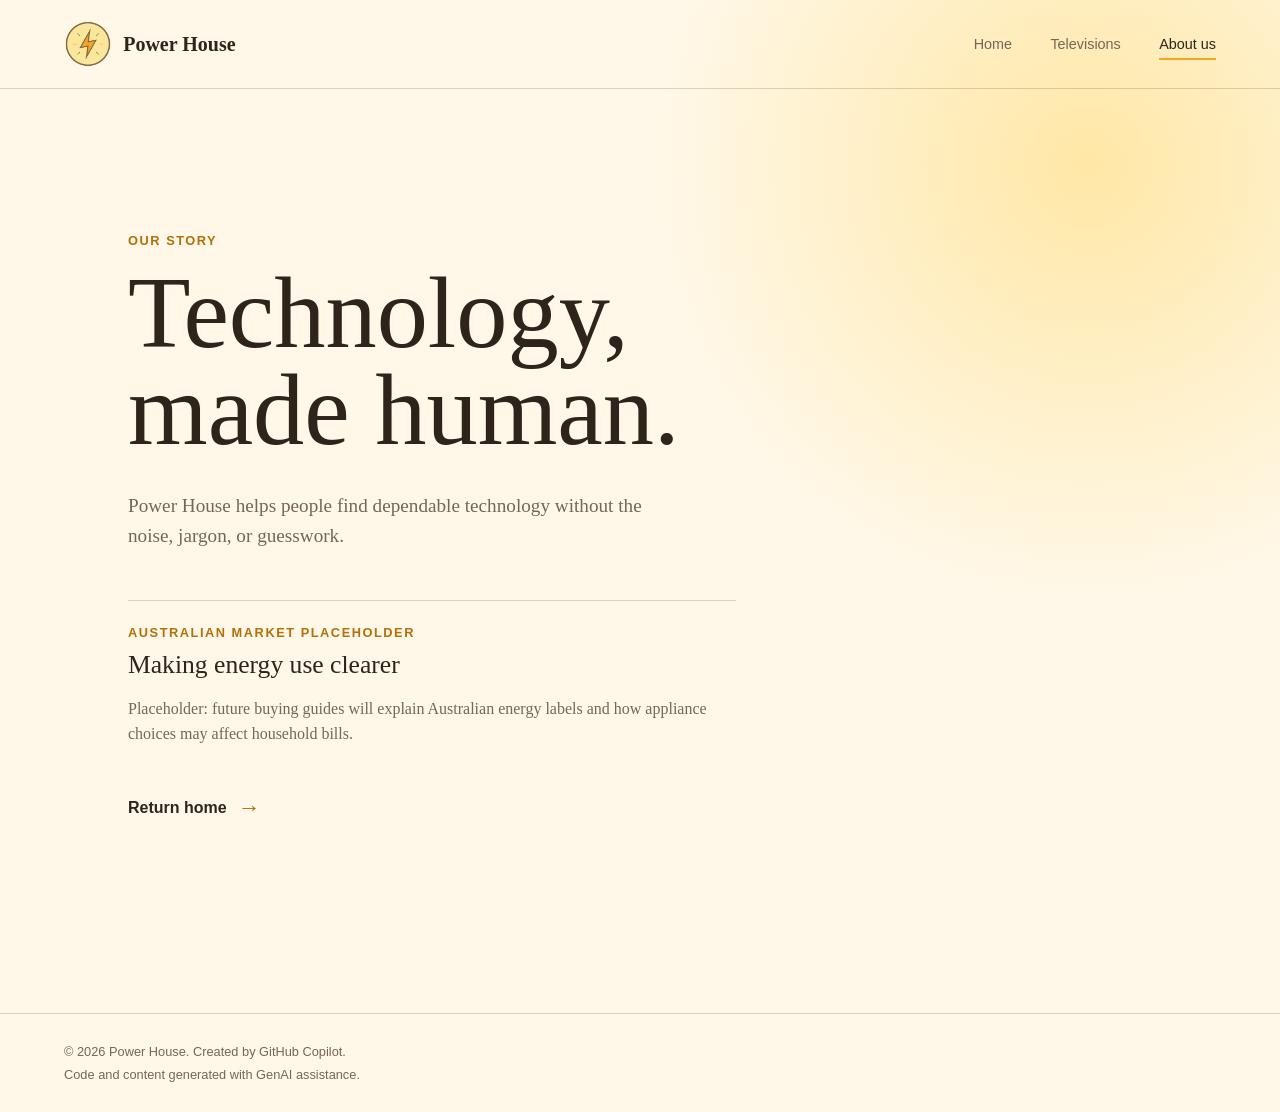
==== about_us.html @ 9d33b6a7 "Testing" ====
<!DOCTYPE html>
<html lang="en">
<head>
	<meta charset="UTF-8">
	<meta name="viewport" content="width=device-width, initial-scale=1.0">
	<title>Power House | About us</title>
	<link rel="stylesheet" href="design.css">
	<script src="swap.js" defer></script>
</head>
<body>
	<header class="site-header">
		<a class="brand" href="index.html" data-page="home" aria-label="Power House home">
			<img src="PowerIcon.png" alt="Power House logo">
			<span>Power House</span>
		</a>
		<nav class="top-nav" aria-label="Main navigation">
			<a href="index.html" data-page="home">Home</a>
			<a href="televisions.html" data-page="televisions">Televisions</a>
			<a href="about_us.html" data-page="about">About us</a>
		</nav>
	</header>

	<main class="page-content">
		<p class="eyebrow">Our story</p>
		<h1>Technology, made human.</h1>
		<p class="intro">Power House helps people find dependable technology without the noise, jargon, or guesswork.</p>
		<section class="energy-note" aria-labelledby="energy-heading">
			<p class="eyebrow">Australian market placeholder</p>
			<h2 id="energy-heading">Making energy use clearer</h2>
			<p>Placeholder: future buying guides will explain Australian energy labels and how appliance choices may affect household bills.</p>
		</section>
		<a class="action-link" href="index.html" data-page="home">Return home <span aria-hidden="true">&#8594;</span></a>
	</main>

	<footer class="site-footer">
		<p>&copy; 2026 Power House. Created by GitHub Copilot.</p>
		<p>Code and content generated with GenAI assistance.</p>
	</footer>
</body>
</html>
---- design.css ----
:root {
	--ink: #2e241c;
	--muted: #756657;
	--paper: #fff8e8;
	--accent: #f5a623;
	--line: rgba(46, 36, 28, 0.18);
}

* {
	box-sizing: border-box;
}

body {
	min-height: 100vh;
	margin: 0;
	color: var(--ink);
	background: radial-gradient(circle at 85% 15%, #ffe7a6 0, transparent 30%), var(--paper);
	font-family: Georgia, 'Times New Roman', serif;
}

.site-header {
	display: flex;
	align-items: center;
	justify-content: space-between;
	gap: 2rem;
	padding: 1.25rem clamp(1.25rem, 5vw, 5rem);
	border-bottom: 1px solid var(--line);
}

.brand {
	display: inline-flex;
	align-items: center;
	gap: 0.7rem;
	color: var(--ink);
	font-size: 1.25rem;
	font-weight: bold;
	text-decoration: none;
}

.brand img {
	width: 3rem;
	height: 3rem;
	transition: transform 180ms ease;
}

.brand:hover img,
.brand:focus-visible img {
	transform: rotate(12deg) scale(1.08);
}

.top-nav {
	display: flex;
	align-items: center;
	gap: clamp(1rem, 3vw, 2.5rem);
}

.top-nav a {
	position: relative;
	padding: 0.5rem 0;
	color: var(--muted);
	font-family: 'Trebuchet MS', sans-serif;
	font-size: 0.9rem;
	text-decoration: none;
	transition: color 180ms ease;
}

.top-nav a::after {
	position: absolute;
	right: 0;
	bottom: 0;
	left: 0;
	height: 2px;
	content: '';
	background: var(--accent);
	transform: scaleX(0);
	transform-origin: right;
	transition: transform 180ms ease;
}

.top-nav a:hover,
.top-nav a:focus-visible,
.top-nav a.active {
	color: var(--ink);
}

.top-nav a:hover::after,
.top-nav a:focus-visible::after,
.top-nav a.active::after {
	transform: scaleX(1);
	transform-origin: left;
}

.brand:focus-visible,
.top-nav a:focus-visible,
.action-link:focus-visible {
	outline: 3px solid rgba(245, 166, 35, 0.55);
	outline-offset: 5px;
}

.page-content {
	max-width: 60rem;
	padding: clamp(6rem, 16vh, 11rem) clamp(1.25rem, 10vw, 10rem);
}

.eyebrow {
	margin: 0 0 1rem;
	color: #b36f08;
	font-family: 'Trebuchet MS', sans-serif;
	font-size: 0.8rem;
	font-weight: bold;
	letter-spacing: 0.12em;
	text-transform: uppercase;
}

h1 {
	max-width: 12ch;
	margin: 0;
	font-size: clamp(3rem, 8vw, 6.5rem);
	line-height: 0.95;
	font-weight: normal;
}

.intro {
	max-width: 34rem;
	margin: 2rem 0;
	color: var(--muted);
	font-size: 1.2rem;
	line-height: 1.6;
}

.energy-note {
	max-width: 38rem;
	margin: 3rem 0;
	padding-top: 1.5rem;
	border-top: 1px solid var(--line);
}

.energy-note .eyebrow {
	margin-bottom: 0.6rem;
}

.energy-note h2 {
	margin: 0;
	font-size: 1.6rem;
	font-weight: normal;
}

.energy-note p:last-child {
	margin-bottom: 0;
	color: var(--muted);
	line-height: 1.6;
}

.action-link {
	display: inline-flex;
	align-items: center;
	gap: 0.7rem;
	color: var(--ink);
	font-family: 'Trebuchet MS', sans-serif;
	font-weight: bold;
	text-decoration: none;
}

.action-link span {
	color: #b36f08;
	font-size: 1.4rem;
	transition: transform 180ms ease;
}

.action-link:hover span,
.action-link:focus-visible span {
	transform: translateX(0.35rem);
}

.site-footer {
	margin-top: 3rem;
	padding: 1.5rem clamp(1.25rem, 5vw, 5rem);
	border-top: 1px solid var(--line);
	color: var(--muted);
	font-family: 'Trebuchet MS', sans-serif;
	font-size: 0.8rem;
	line-height: 1.5;
}

.site-footer p {
	margin: 0.25rem 0;
}

@media (max-width: 600px) {
	.site-header {
		align-items: flex-start;
		flex-direction: column;
		gap: 1rem;
	}

	.top-nav {
		width: 100%;
		justify-content: space-between;
	}
}
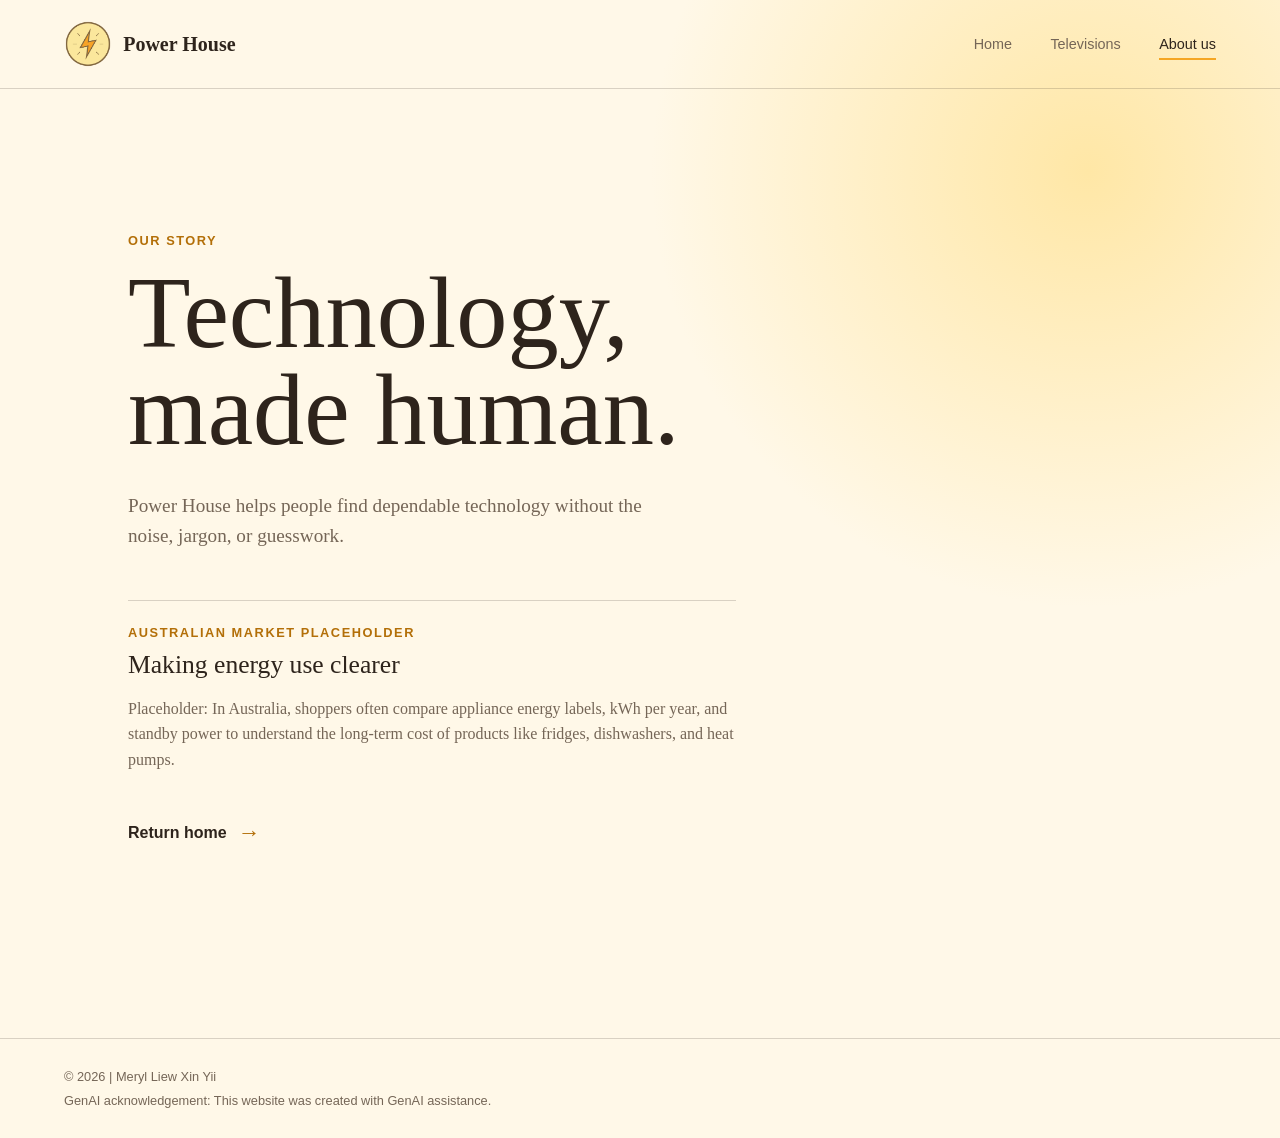
==== commit defcdc0f: "edited as of 10:37pm 14/9" ====
--- a/about_us.html
+++ b/about_us.html
@@ -27,14 +27,14 @@
 		<section class="energy-note" aria-labelledby="energy-heading">
 			<p class="eyebrow">Australian market placeholder</p>
 			<h2 id="energy-heading">Making energy use clearer</h2>
-			<p>Placeholder: future buying guides will explain Australian energy labels and how appliance choices may affect household bills.</p>
+			<p>Placeholder: In Australia, shoppers often compare appliance energy labels, kWh per year, and standby power to understand the long-term cost of products like fridges, dishwashers, and heat pumps.</p>
 		</section>
 		<a class="action-link" href="index.html" data-page="home">Return home <span aria-hidden="true">&#8594;</span></a>
 	</main>
 
 	<footer class="site-footer">
-		<p>&copy; 2026 Power House. Created by GitHub Copilot.</p>
-		<p>Code and content generated with GenAI assistance.</p>
+		<p>&copy; 2026 | Meryl Liew Xin Yii</p>
+		<p>GenAI acknowledgement: This website was created with GenAI assistance.</p>
 	</footer>
 </body>
 </html>
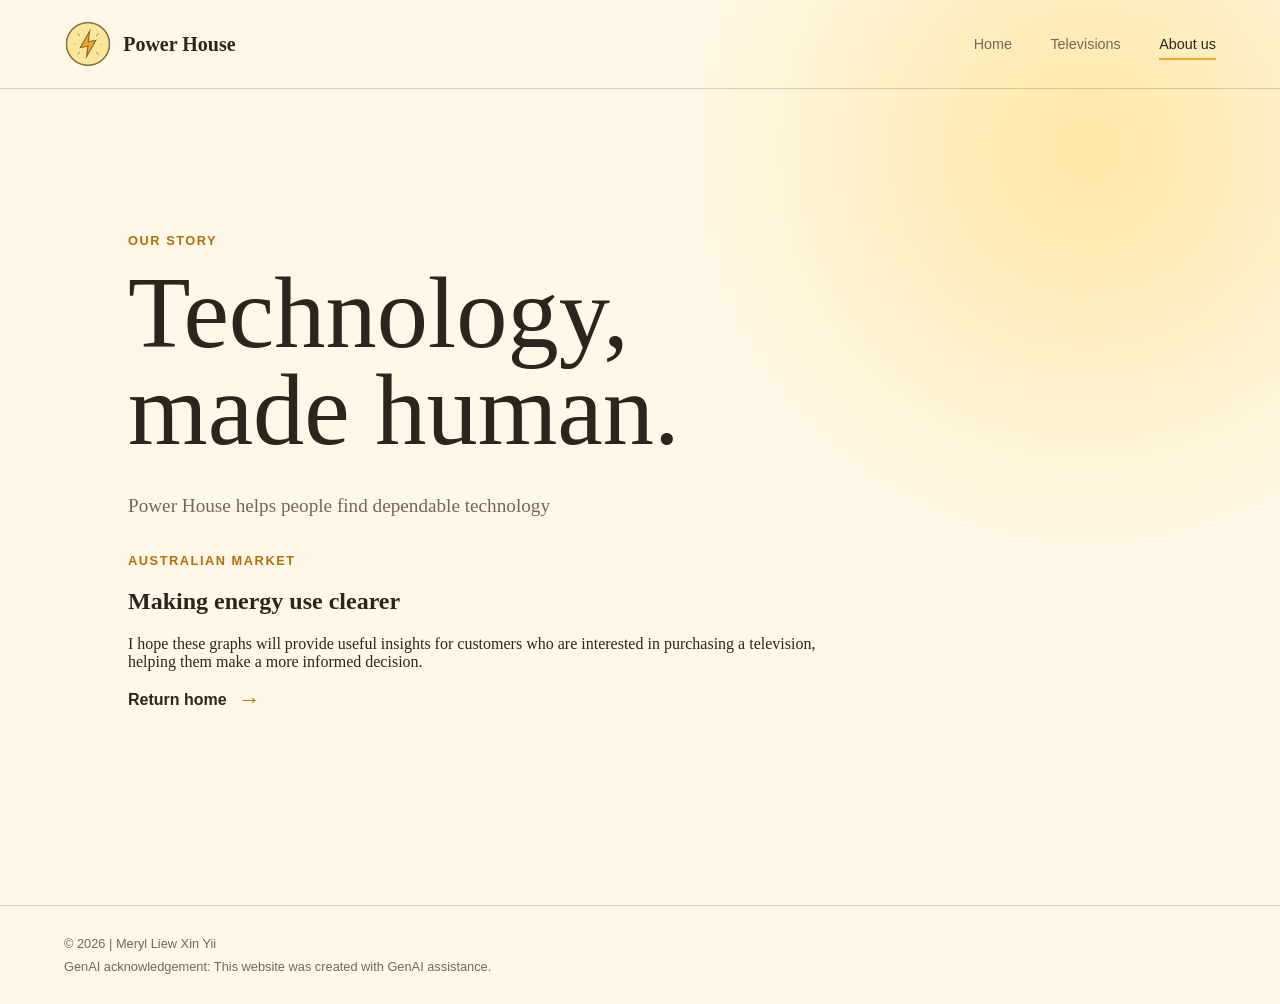
==== commit 95cb063f: "7.0" ====
--- a/about_us.html
+++ b/about_us.html
@@ -23,11 +23,11 @@
 	<main class="page-content">
 		<p class="eyebrow">Our story</p>
 		<h1>Technology, made human.</h1>
-		<p class="intro">Power House helps people find dependable technology without the noise, jargon, or guesswork.</p>
+		<p class="intro">Power House helps people find dependable technology</p>
 		<section class="energy-note" aria-labelledby="energy-heading">
-			<p class="eyebrow">Australian market placeholder</p>
+			<p class="eyebrow">Australian market</p>
 			<h2 id="energy-heading">Making energy use clearer</h2>
-			<p>Placeholder: In Australia, shoppers often compare appliance energy labels, kWh per year, and standby power to understand the long-term cost of products like fridges, dishwashers, and heat pumps.</p>
+			<p>I hope these graphs will provide useful insights for customers who are interested in purchasing a television, helping them make a more informed decision.</p>
 		</section>
 		<a class="action-link" href="index.html" data-page="home">Return home <span aria-hidden="true">&#8594;</span></a>
 	</main>
--- a/design.css
+++ b/design.css
@@ -128,24 +128,24 @@
 	line-height: 1.6;
 }
 
-.energy-note {
+.note {
 	max-width: 38rem;
 	margin: 3rem 0;
 	padding-top: 1.5rem;
 	border-top: 1px solid var(--line);
 }
 
-.energy-note .eyebrow {
+.note .eyebrow {
 	margin-bottom: 0.6rem;
 }
 
-.energy-note h2 {
+.note h2 {
 	margin: 0;
 	font-size: 1.6rem;
 	font-weight: normal;
 }
 
-.energy-note p:last-child {
+.note p:last-child {
 	margin-bottom: 0;
 	color: var(--muted);
 	line-height: 1.6;
@@ -198,3 +198,13 @@
 		justify-content: space-between;
 	}
 }
+.layout2by2 {
+    display: grid;
+    grid-template-columns: 1fr 1fr;
+    gap: 30px;
+}
+
+.note img {
+    width: 100%;
+    height: auto;
+}
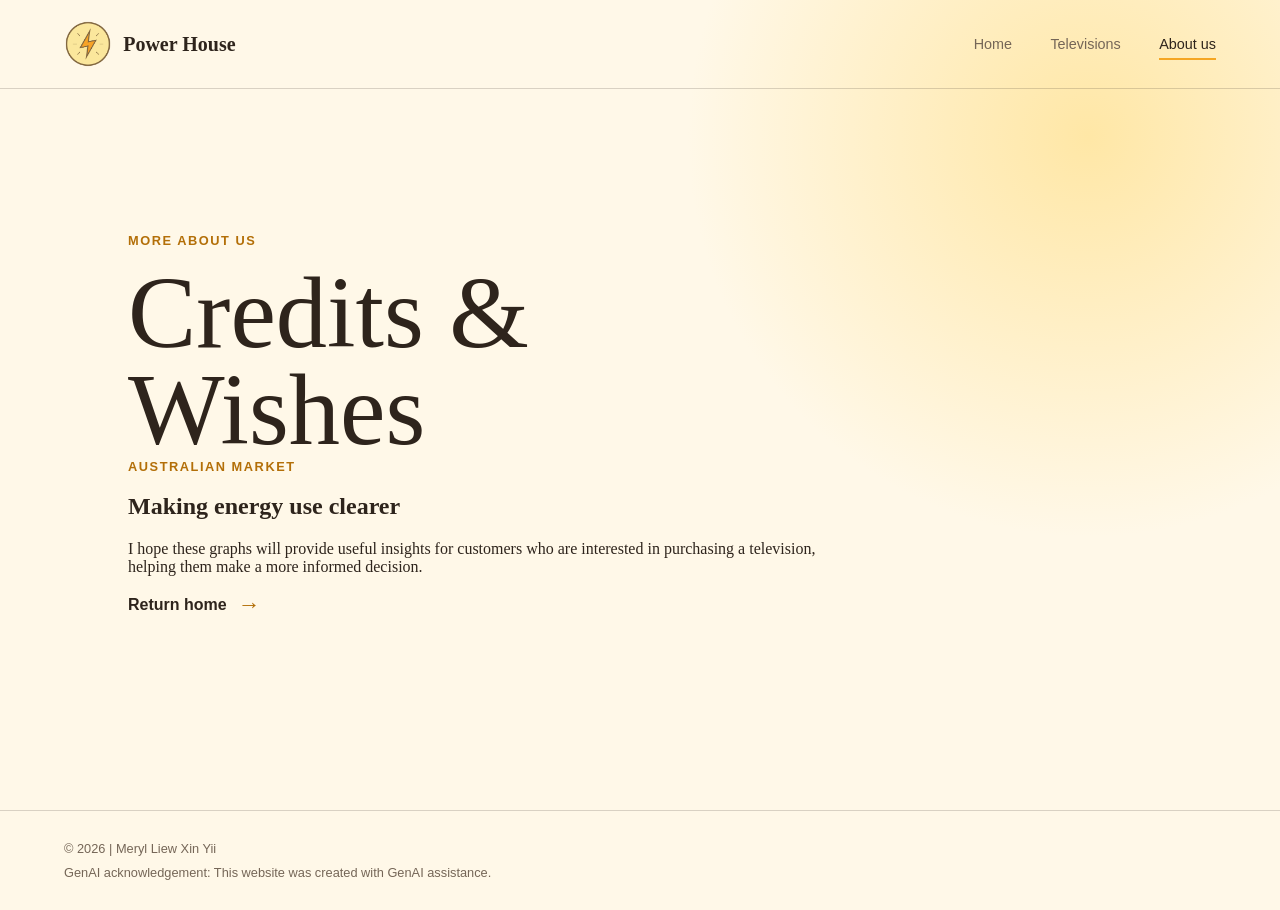
==== commit 7bedf6b2: "updated3.0" ====
--- a/about_us.html
+++ b/about_us.html
@@ -21,9 +21,8 @@
 	</header>
 
 	<main class="page-content">
-		<p class="eyebrow">Our story</p>
-		<h1>Technology, made human.</h1>
-		<p class="intro">Power House helps people find dependable technology</p>
+		<p class="eyebrow">More About Us</p>
+		<h1>Credits & Wishes</h1>
 		<section class="energy-note" aria-labelledby="energy-heading">
 			<p class="eyebrow">Australian market</p>
 			<h2 id="energy-heading">Making energy use clearer</h2>
